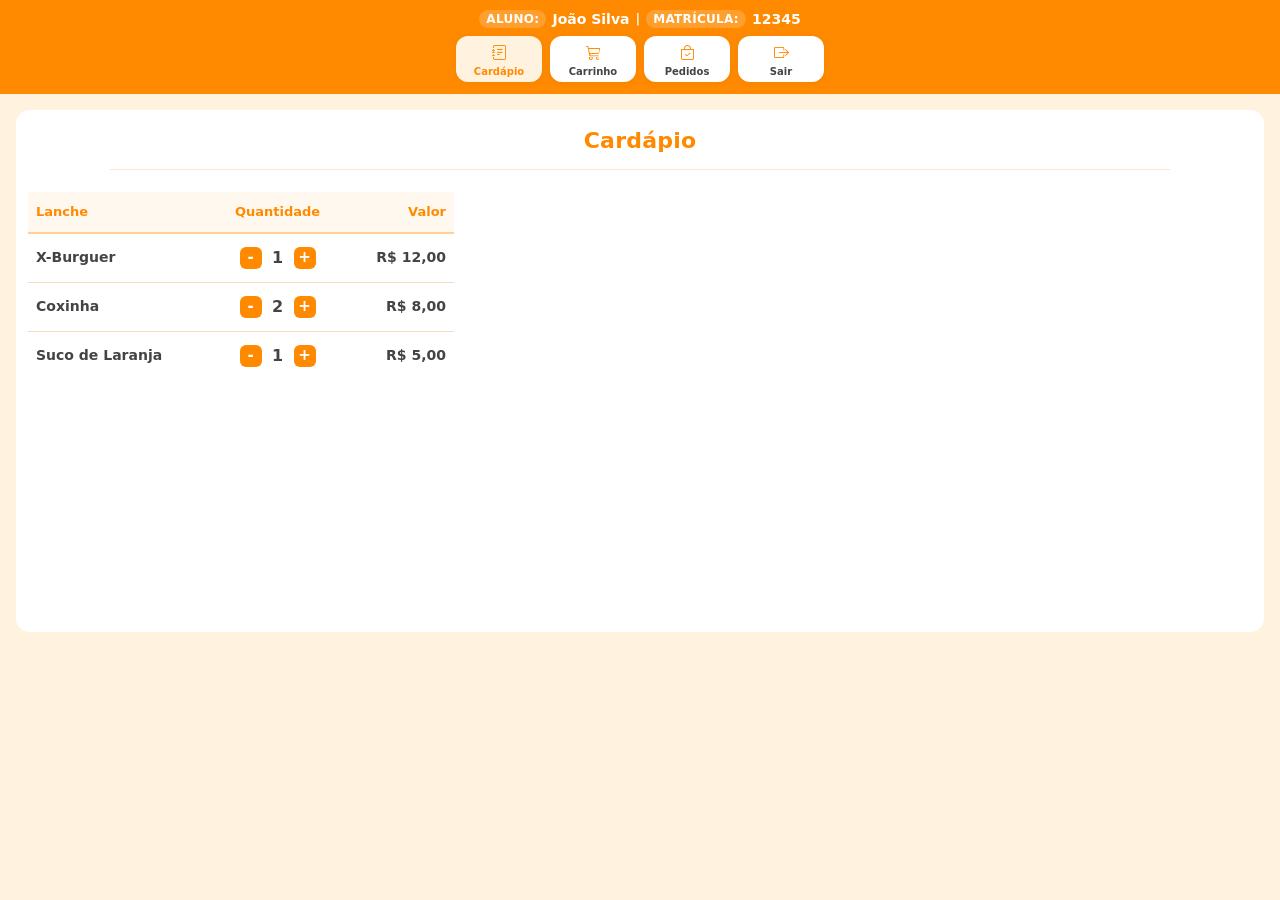
==== main/index.html @ 2430362f "adicionado: tela de login, redirecionamentos" ====
<!DOCTYPE html>
<html lang="pt-BR">

<head>
    <meta charset="UTF-8">
    <meta name="viewport" content="width=device-width, initial-scale=1.0">
    <title>Fura-Fila</title>

    <link href="https://cdn.jsdelivr.net/npm/bootstrap@5.3.3/dist/css/bootstrap.min.css" rel="stylesheet">
    <link rel="stylesheet" href="https://cdn.jsdelivr.net/npm/bootstrap-icons@1.11.3/font/bootstrap-icons.min.css">
    <link rel="stylesheet" href="./styles/main/nav-bar.css">
    <link rel="stylesheet" href="./styles/main/sections.css">
    <link rel="stylesheet" href="./styles/pages/cardapio.css">
</head>

<body>
    <nav class="student-navbar">
        <div class="container-fluid px-2">
            <div class="student-info text-center">
                <div class="info-inline">
                    <span class="info-label">Aluno:</span>
                    <span class="info-value">João Silva</span>
                    <span class="info-separator">|</span>
                    <span class="info-label">Matrícula:</span>
                    <span class="info-value">12345</span>
                </div>
            </div>
        </div>

        <div class="student-menu d-flex justify-content-center align-items-center gap-2 mt-2">
            <a class="menu-btn" href="#" data-page="cardapio">
                <i class="bi bi-journal-text"></i>
                <span>Cardápio</span>
            </a>

            <a class="menu-btn" href="#" data-page="carrinho">
                <i class="bi bi-cart3"></i>
                <span>Carrinho</span>
            </a>

            <a class="menu-btn" href="#" data-page="pedidos">
                <i class="bi bi-bag-check"></i>
                <span>Pedidos</span>
            </a>

            <a class="menu-btn" href="#" onclick="sair()">
                <i class="bi bi-box-arrow-right"></i>
                <span>Sair</span>
            </a>
        </div>
    </nav>

    <main class="p-3 d-flex flex-column gap-3">
        <section id="cardapio" class="page-section">
            <div class="section-header">Cardápio</div>
            <hr>
            <div class="section-content cart-content">
                <div class="table-responsive">
                    <table class="table cart-table align-middle mb-0">
                        <thead>
                            <tr>
                                <th scope="col">Lanche</th>
                                <th scope="col" class="text-center">Quantidade</th>
                                <th scope="col" class="text-end">Valor</th>
                            </tr>
                        </thead>
                        <tbody>
                            <tr>
                                <td>X-Burguer</td>
                                <td class="text-center">
                                    <div class="qty-control">
                                        <button type="button" class="qty-btn">-</button>
                                        <span class="qty-value">1</span>
                                        <button type="button" class="qty-btn">+</button>
                                    </div>
                                </td>
                                <td class="text-end">R$ 12,00</td>
                            </tr>
                            <tr>
                                <td>Coxinha</td>
                                <td class="text-center">
                                    <div class="qty-control">
                                        <button type="button" class="qty-btn">-</button>
                                        <span class="qty-value">2</span>
                                        <button type="button" class="qty-btn">+</button>
                                    </div>
                                </td>
                                <td class="text-end">R$ 8,00</td>
                            </tr>
                            <tr>
                                <td>Suco de Laranja</td>
                                <td class="text-center">
                                    <div class="qty-control">
                                        <button type="button" class="qty-btn">-</button>
                                        <span class="qty-value">1</span>
                                        <button type="button" class="qty-btn">+</button>
                                    </div>
                                </td>
                                <td class="text-end">R$ 5,00</td>
                            </tr>
                        </tbody>
                    </table>
                </div>
            </div>
        </section>

        <section id="carrinho" class="page-section">
            <div class="section-header">Carrinho</div>
            <hr>
            <div class="section-content">

            </div>
        </section>

        <section id="pedidos" class="page-section">
            <div class="section-header">Pedidos</div>
            <hr>
            <div class="section-content"></div>
        </section>

        <template id="ticket">
            <div class="section-header">Pedidos</div>
            <hr>
            <div class="section-content"></div>
        </template>
    </main>



    <script src="https://cdn.jsdelivr.net/npm/bootstrap@5.3.3/dist/js/bootstrap.bundle.min.js"></script>
    <script src="./scripts/nav.js"></script>

    <script>
        function sair() {
                window.location.href = '../public/index.html';
        }
    </script>
</body>

</html>
---- main/styles/main/nav-bar.css ----
body {
  margin: 0;
  min-height: 100vh;
  display: flex;
  flex-direction: column;
}

main {
  background: #fff3e0;
  flex: 1;
}

.student-navbar {
  background: #ff8a00;
  padding: 10px 10px 12px;
  box-shadow: 0 2px 8px rgba(0, 0, 0, 0.06);
}
/*
  border-bottom-left-radius: 14px;
  border-bottom-right-radius: 14px;
*/

.student-info {
  color: #ffffff;
}

.info-inline {
  display: flex;
  justify-content: center;
  align-items: center;
  gap: 6px;
  line-height: 1.2;
  flex-wrap: wrap;
}

.info-label {
  font-size: 12px;
  font-weight: 800;
  text-transform: uppercase;
  letter-spacing: 0.3px;
  background: rgba(255, 255, 255, 0.18);
  padding: 2px 7px;
  border-radius: 999px;
}

.info-value {
  font-size: 14px;
  font-weight: 700;
}

.info-separator {
  font-size: 13px;
  font-weight: 700;
  opacity: 0.9;
}

.student-menu {
  flex-wrap: nowrap;
}

.menu-btn {
  width: 86px;
  min-height: 46px;
  background: #ffffff;
  border-radius: 12px;
  text-decoration: none;
  color: #444444;
  display: flex;
  flex-direction: column;
  align-items: center;
  justify-content: center;
  gap: 2px;
  font-size: 10px;
  font-weight: 700;
  box-shadow: 0 1px 6px rgba(0, 0, 0, 0.05);
  transition: 0.2s ease;
  padding: 4px 6px;
}

.menu-btn i {
  font-size: 15px;
  color: #ff8a00;
}

.menu-btn span {
  line-height: 1;
}

.menu-btn.active {
  background: #fff3e0;
  color: #ff8a00;
}

.menu-btn:hover {
  transform: translateY(-1px);
  color: #ff8a00;
}

@media (max-width: 360px) {
  .student-navbar {
    padding: 9px 8px 10px;
  }

  .info-inline {
    gap: 4px;
  }

  .info-label {
    font-size: 11px;
    padding: 2px 6px;
  }

  .info-value {
    font-size: 13px;
  }

  .info-separator {
    font-size: 12px;
  }

  .menu-btn {
    width: 78px;
    min-height: 42px;
    font-size: 9px;
    padding: 4px 5px;
  }

  .menu-btn i {
    font-size: 14px;
  }
}
---- main/styles/main/sections.css ----
.page-section {
  display: flex;
  flex-direction: column;
  gap: 12px;
  background: #ffffff;
  border-radius: 14px;
}

.section-header {
  text-align: center;
  color: #ff8a00;
  font-size: 22px;
  font-weight: 800;
  letter-spacing: 0.2px;
  margin-top: 14px;
  margin-bottom: 10px;
}

hr {
  width: 85%;
  margin: 12px auto;
  border: 0;
  border-top: 1px solid #eba337;
  margin-bottom: 12px;
}

.section-content {
  min-height: 450px;
  max-width: 450px;
}
---- main/styles/pages/cardapio.css ----
.cart-content {
  padding: 10px 12px;
}

.cart-table {
  --bs-table-bg: transparent;
  --bs-table-striped-bg: transparent;
  --bs-table-hover-bg: transparent;
  margin: 0;
}

.cart-table thead th {
  font-size: 13px;
  font-weight: 800;
  color: #ff8a00;
  background: #fff8ef;
  border-bottom: 2px solid #ffd199;
  padding: 10px 8px;
}

.cart-table tbody td {
  font-size: 14px;
  font-weight: 600;
  color: #444444;
  padding: 12px 8px;
  border-bottom: 1px solid #f3dcc0;
}

.cart-table tbody tr:last-child td {
  border-bottom: 0;
}

.cart-content {
  padding: 10px 12px;
}

.cart-table {
  --bs-table-bg: transparent;
  --bs-table-striped-bg: transparent;
  --bs-table-hover-bg: transparent;
  margin: 0;
}

.cart-table thead th {
  font-size: 13px;
  font-weight: 800;
  color: #ff8a00;
  background: #fff8ef;
  border-bottom: 2px solid #ffd199;
  padding: 10px 8px;
}

.cart-table tbody td {
  font-size: 14px;
  font-weight: 600;
  color: #444444;
  padding: 12px 8px;
  border-bottom: 1px solid #f3dcc0;
}

.cart-table tbody tr:last-child td {
  border-bottom: 0;
}

.qty-control {
  display: inline-flex;
  align-items: center;
  justify-content: center;
  gap: 8px;
}

.qty-btn {
  width: 22px;
  height: 22px;
  border: 0;
  border-radius: 6px;
  background: #ff8a00;
  color: #ffffff;
  font-size: 15px;
  font-weight: 700;
  line-height: 1;
  display: flex;
  align-items: center;
  justify-content: center;
}

.qty-value {
  min-width: 16px;
  text-align: center;
  font-size: 16px;
  font-weight: 700;
  color: #444444;
}
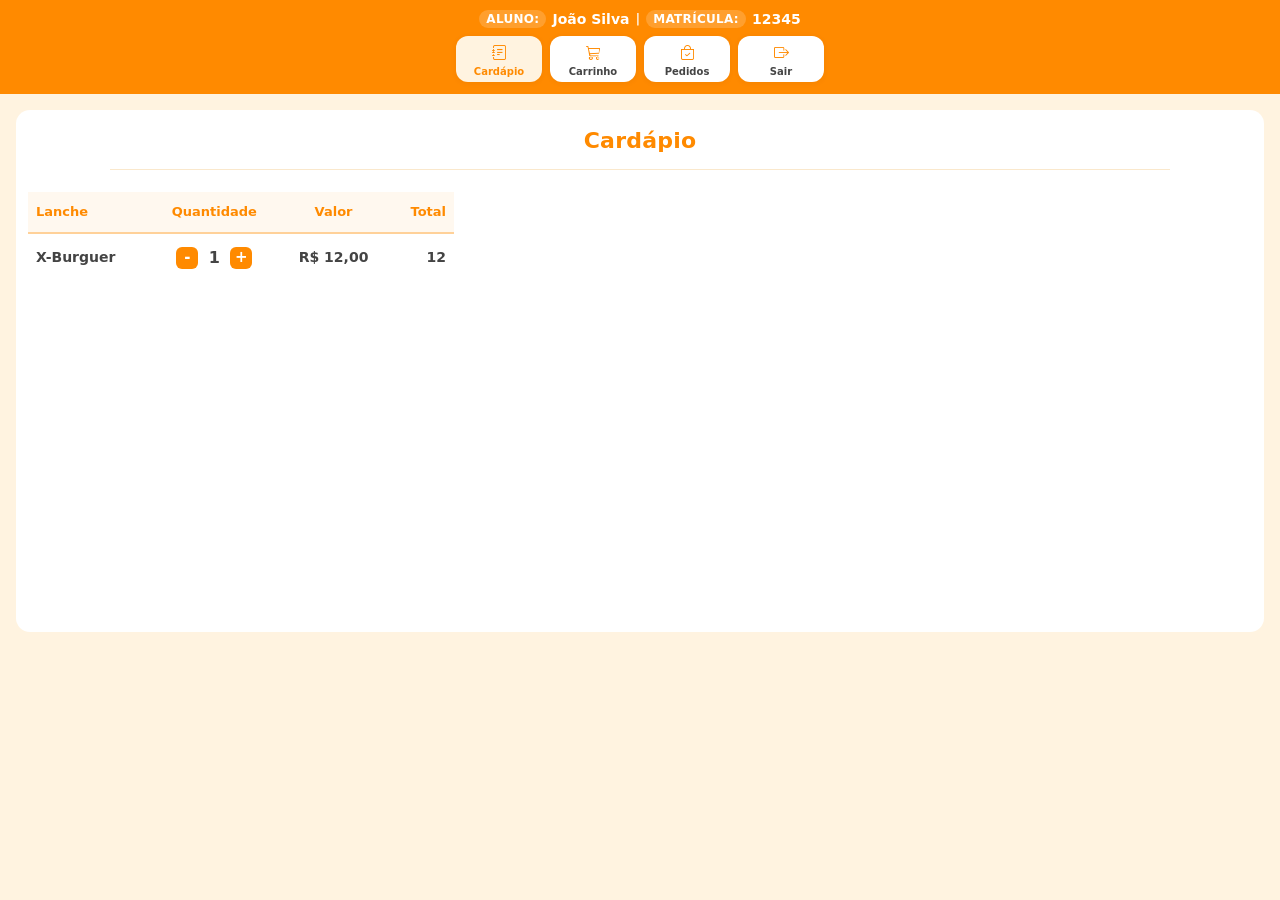
==== commit 509f5cf0: "sem tempo" ====
--- a/main/index.html
+++ b/main/index.html
@@ -11,6 +11,8 @@
     <link rel="stylesheet" href="./styles/main/nav-bar.css">
     <link rel="stylesheet" href="./styles/main/sections.css">
     <link rel="stylesheet" href="./styles/pages/cardapio.css">
+    <link rel="stylesheet" href="./styles/pages/carrinho.css">
+    <link rel="stylesheet" href="./styles/pages/two.css">
 </head>
 
 <body>
@@ -54,14 +56,15 @@
         <section id="cardapio" class="page-section">
             <div class="section-header">Cardápio</div>
             <hr>
-            <div class="section-content cart-content">
+            <div class="section-content cart-content overflow-y-auto">
                 <div class="table-responsive">
                     <table class="table cart-table align-middle mb-0">
                         <thead>
                             <tr>
                                 <th scope="col">Lanche</th>
                                 <th scope="col" class="text-center">Quantidade</th>
-                                <th scope="col" class="text-end">Valor</th>
+                                <th scope="col" class="text-center">Valor</th>
+                                <th scope="col" class="text-end">Total</th>
                             </tr>
                         </thead>
                         <tbody>
@@ -74,29 +77,8 @@
                                         <button type="button" class="qty-btn">+</button>
                                     </div>
                                 </td>
-                                <td class="text-end">R$ 12,00</td>
-                            </tr>
-                            <tr>
-                                <td>Coxinha</td>
-                                <td class="text-center">
-                                    <div class="qty-control">
-                                        <button type="button" class="qty-btn">-</button>
-                                        <span class="qty-value">2</span>
-                                        <button type="button" class="qty-btn">+</button>
-                                    </div>
-                                </td>
-                                <td class="text-end">R$ 8,00</td>
-                            </tr>
-                            <tr>
-                                <td>Suco de Laranja</td>
-                                <td class="text-center">
-                                    <div class="qty-control">
-                                        <button type="button" class="qty-btn">-</button>
-                                        <span class="qty-value">1</span>
-                                        <button type="button" class="qty-btn">+</button>
-                                    </div>
-                                </td>
-                                <td class="text-end">R$ 5,00</td>
+                                <td class="text-center">R$ 12,00</td>
+                                <td class="text-end">12</td>
                             </tr>
                         </tbody>
                     </table>
@@ -107,21 +89,60 @@
         <section id="carrinho" class="page-section">
             <div class="section-header">Carrinho</div>
             <hr>
-            <div class="section-content">
-
+            <div class="section-content cart-section overflow-y-auto">
+                <div class="table-responsive">
+                    <table class="table cart-table align-middle mb-0">
+                        <thead>
+                            <tr>
+                                <th scope="col">Lanche</th>
+                                <th scope="col" class="text-center">Qtd</th>
+                                <th scope="col" class="text-end">Valor</th>
+                            </tr>
+                        </thead>
+                        <tbody>
+                            <tr>
+                                <td>X-Burguer</td>
+                                <td class="text-center">1</td>
+                                <td class="text-end">R$ 12,00</td>
+                            </tr>
+                        </tbody>
+                    </table>
+                </div>
             </div>
         </section>
 
         <section id="pedidos" class="page-section">
             <div class="section-header">Pedidos</div>
             <hr>
-            <div class="section-content"></div>
+            <div class="section-content pedidos-content">
+                <div class="pedidos-list">
+                    <a href="#" class="pedido-card">
+                        <div class="pedido-main">
+                            <span class="pedido-id">Pedido #047</span>
+                            <span class="pedido-status">Pronto para retirada</span>
+                        </div>
+
+                        <div class="pedido-info">
+                            <span class="pedido-total">R$ 28,00</span>
+                            <i class="bi bi-chevron-right"></i>
+                        </div>
+                    </a>
+                </div>
+            </div>
         </section>
 
         <template id="ticket">
-            <div class="section-header">Pedidos</div>
-            <hr>
-            <div class="section-content"></div>
+            <a href="#" class="pedido-card">
+                <div class="pedido-main">
+                    <span class="pedido-id"></span>
+                    <span class="pedido-status"></span>
+                </div>
+
+                <div class="pedido-info">
+                    <span class="pedido-total"></span>
+                    <i class="bi bi-chevron-right"></i>
+                </div>
+            </a>
         </template>
     </main>
 
@@ -132,7 +153,7 @@
 
     <script>
         function sair() {
-                window.location.href = '../public/index.html';
+            window.location.href = '../public/index.html';
         }
     </script>
 </body>
--- a/main/styles/main/nav-bar.css
+++ b/main/styles/main/nav-bar.css
@@ -3,6 +3,7 @@
   min-height: 100vh;
   display: flex;
   flex-direction: column;
+  height: 100vh;
 }
 
 main {
--- a/main/styles/pages/carrinho.css
+++ b/main/styles/pages/carrinho.css
@@ -0,0 +1,32 @@
+.cart-section {
+  background: #ffffff;
+  border-radius: 12px;
+  padding: 12px;
+  box-shadow: 0 1px 6px rgba(0, 0, 0, 0.05);
+}
+
+.cart-table {
+  --bs-table-bg: transparent;
+  margin: 0;
+}
+
+.cart-table thead th {
+  background: #fff8ef;
+  color: #ff8a00;
+  font-size: 13px;
+  font-weight: 800;
+  padding: 10px 8px;
+  border-bottom: 2px solid #ffd199;
+}
+
+.cart-table tbody td {
+  color: #444444;
+  font-size: 14px;
+  font-weight: 600;
+  padding: 12px 8px;
+  border-bottom: 1px solid #f3dcc0;
+}
+
+.cart-table tbody tr:last-child td {
+  border-bottom: 0;
+}
--- a/main/styles/pages/two.css
+++ b/main/styles/pages/two.css
@@ -0,0 +1,66 @@
+.pedidos-content {
+  padding: 10px 12px;
+}
+
+.pedidos-list {
+  display: flex;
+  flex-direction: column;
+  gap: 10px;
+}
+
+.pedido-card {
+  background: #fff8ef;
+  border: 1px solid #ffd199;
+  border-radius: 12px;
+  padding: 12px 14px;
+  text-decoration: none;
+  display: flex;
+  align-items: center;
+  justify-content: space-between;
+  gap: 12px;
+  box-shadow: 0 1px 5px rgba(0, 0, 0, 0.04);
+  transition: 0.2s ease;
+}
+
+.pedido-card:hover {
+  transform: translateY(-1px);
+  background: #fff4e5;
+}
+
+.pedido-main {
+  display: flex;
+  flex-direction: column;
+  gap: 3px;
+}
+
+.pedido-id {
+  font-size: 15px;
+  font-weight: 800;
+  color: #ff8a00;
+  line-height: 1.1;
+}
+
+.pedido-status {
+  font-size: 12px;
+  font-weight: 600;
+  color: #666666;
+  line-height: 1.2;
+}
+
+.pedido-info {
+  display: flex;
+  align-items: center;
+  gap: 8px;
+  flex-shrink: 0;
+}
+
+.pedido-total {
+  font-size: 14px;
+  font-weight: 700;
+  color: #444444;
+}
+
+.pedido-info i {
+  font-size: 14px;
+  color: #ff8a00;
+}
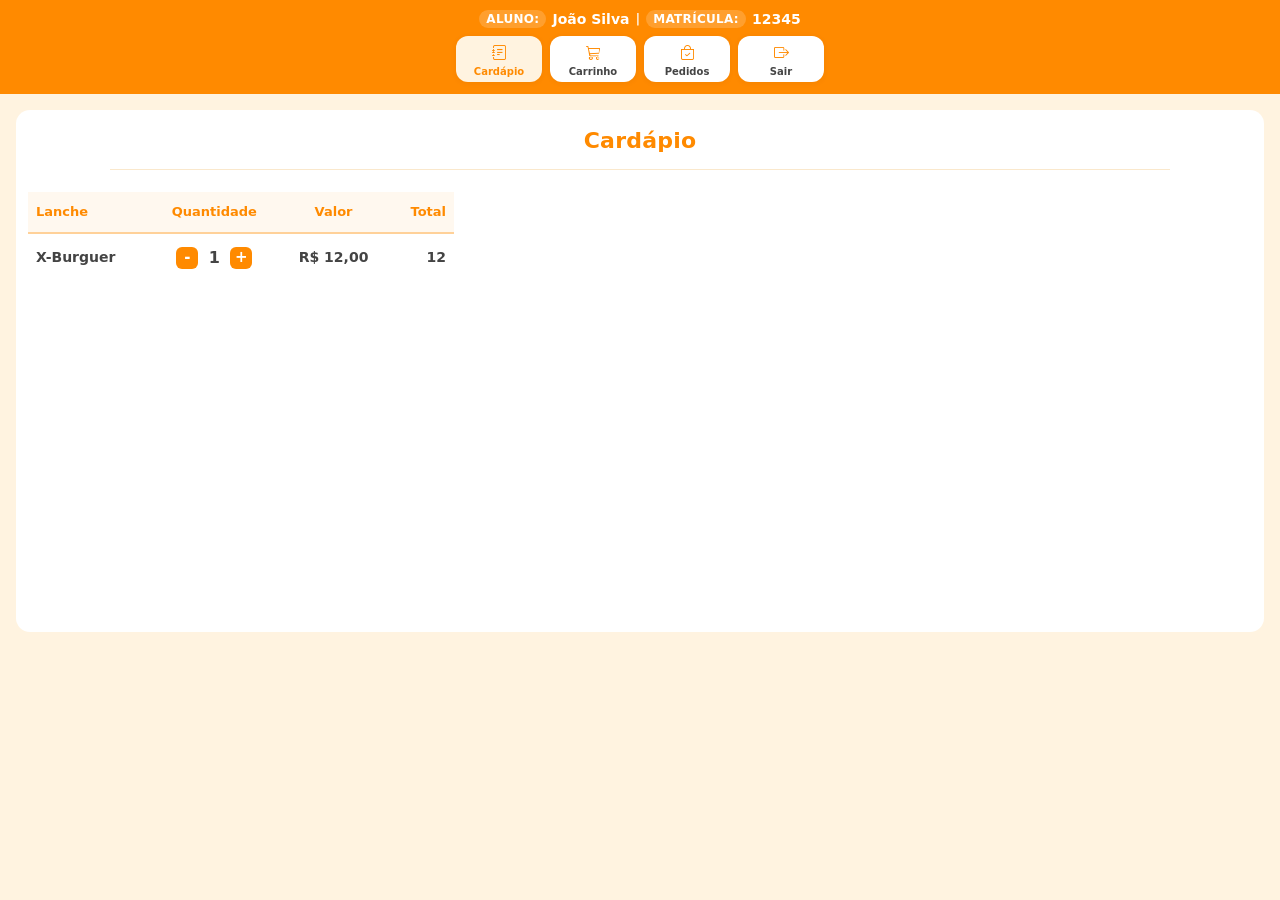
==== commit 8dbc2ecf: "Fix HTML formatting and structure" ====
--- a/main/index.html
+++ b/main/index.html
@@ -116,7 +116,7 @@
             <hr>
             <div class="section-content pedidos-content">
                 <div class="pedidos-list">
-                    <a href="#" class="pedido-card">
+                    <a href=" href="ticker.html"" class="pedido-card">
                         <div class="pedido-main">
                             <span class="pedido-id">Pedido #047</span>
                             <span class="pedido-status">Pronto para retirada</span>
@@ -131,19 +131,46 @@
             </div>
         </section>
 
-        <template id="ticket">
-            <a href="#" class="pedido-card">
-                <div class="pedido-main">
-                    <span class="pedido-id"></span>
-                    <span class="pedido-status"></span>
-                </div>
+<template id="ticket">
+    <div class="ticket-card">
+        <div class="ticket-header">
+            <span class="pedido-id">Pedido #047</span>
+            <span class="pedido-status status-pronto">Pronto para retirada</span>
+        </div>
 
-                <div class="pedido-info">
-                    <span class="pedido-total"></span>
-                    <i class="bi bi-chevron-right"></i>
-                </div>
-            </a>
-        </template>
+        <hr>
+
+        <div class="ticket-itens">
+            <div class="ticket-item">
+                <span class="ticket-nome">X-Burguer</span>
+                <span class="ticket-qty">x1</span>
+                <span class="ticket-valor">R$ 12,00</span>
+            </div>
+            <div class="ticket-item">
+                <span class="ticket-nome">Coxinha</span>
+                <span class="ticket-qty">x2</span>
+                <span class="ticket-valor">R$ 16,00</span>
+            </div>
+        </div>
+
+        <hr>
+
+        <div class="ticket-footer">
+            <span class="ticket-label">Total</span>
+            <span class="ticket-total">R$ 28,00</span>
+        </div>
+
+        <div class="ticket-pagamento mt-2">
+            <span class="ticket-label">Pagamento</span>
+            <span class="ticket-forma">Pix</span>
+        </div>
+
+        <div class="ticket-hora mt-1">
+            <span class="ticket-label">Horário</span>
+            <span class="ticket-time">14:32</span>
+        </div>
+    </div>
+</template>
     </main>
 
 
@@ -158,4 +185,4 @@
     </script>
 </body>
 
-</html>+</html>
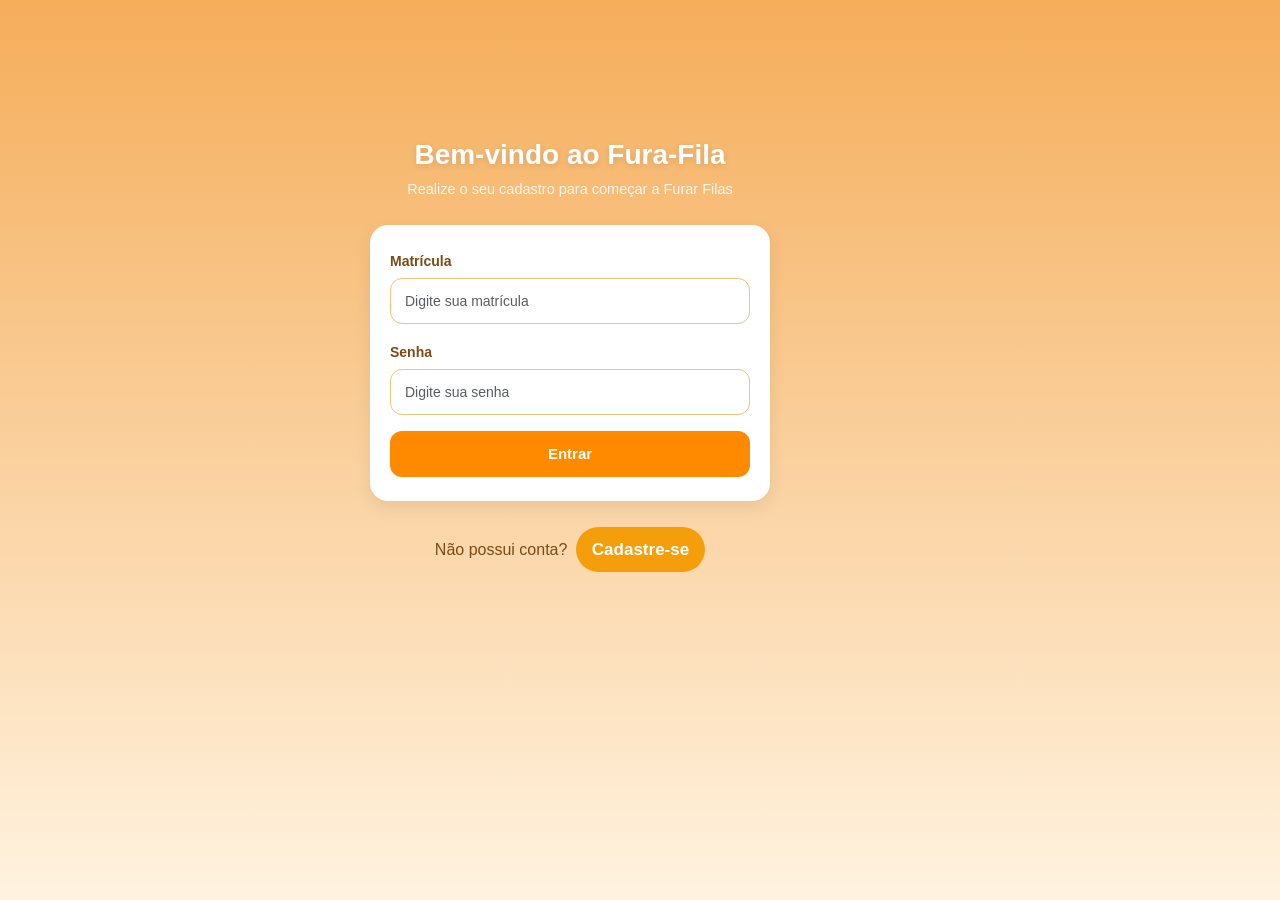
==== commit c77a3a7f: "projeto finalizado" ====
--- a/main/index.html
+++ b/main/index.html
@@ -67,20 +67,7 @@
                                 <th scope="col" class="text-end">Total</th>
                             </tr>
                         </thead>
-                        <tbody>
-                            <tr>
-                                <td>X-Burguer</td>
-                                <td class="text-center">
-                                    <div class="qty-control">
-                                        <button type="button" class="qty-btn">-</button>
-                                        <span class="qty-value">1</span>
-                                        <button type="button" class="qty-btn">+</button>
-                                    </div>
-                                </td>
-                                <td class="text-center">R$ 12,00</td>
-                                <td class="text-end">12</td>
-                            </tr>
-                        </tbody>
+                        <tbody></tbody>
                     </table>
                 </div>
             </div>
@@ -99,13 +86,7 @@
                                 <th scope="col" class="text-end">Valor</th>
                             </tr>
                         </thead>
-                        <tbody>
-                            <tr>
-                                <td>X-Burguer</td>
-                                <td class="text-center">1</td>
-                                <td class="text-end">R$ 12,00</td>
-                            </tr>
-                        </tbody>
+                        <tbody></tbody>
                     </table>
                 </div>
             </div>
@@ -114,75 +95,51 @@
         <section id="pedidos" class="page-section">
             <div class="section-header">Pedidos</div>
             <hr>
+
             <div class="section-content pedidos-content">
-                <div class="pedidos-list">
-                    <a href=" href="ticker.html"" class="pedido-card">
+                <div class="pedidos-list"></div>
+
+                <div id="pedido-detalhe" class="pedido-detalhe mt-3" style="display: none;">
+                    <div class="pedido-card">
                         <div class="pedido-main">
-                            <span class="pedido-id">Pedido #047</span>
-                            <span class="pedido-status">Pronto para retirada</span>
+                            <span id="detalhe-id" class="pedido-id"></span>
+                            <span id="detalhe-status" class="pedido-status"></span>
                         </div>
 
                         <div class="pedido-info">
-                            <span class="pedido-total">R$ 28,00</span>
-                            <i class="bi bi-chevron-right"></i>
+                            <span id="detalhe-total" class="pedido-total"></span>
                         </div>
-                    </a>
+                    </div>
+
+                    <div class="pedido-extra mt-2 p-3">
+                        <p class="mb-1"><strong>Quantidade:</strong> <span id="detalhe-quantidade"></span></p>
+                        <p class="mb-0"><strong>Criado em:</strong> <span id="detalhe-data"></span></p>
+                    </div>
                 </div>
             </div>
         </section>
 
-<template id="ticket">
-    <div class="ticket-card">
-        <div class="ticket-header">
-            <span class="pedido-id">Pedido #047</span>
-            <span class="pedido-status status-pronto">Pronto para retirada</span>
-        </div>
+        <template id="ticket">
+            <a href="#" class="pedido-card">
+                <div class="pedido-main">
+                    <span class="pedido-id"></span>
+                    <span class="pedido-status"></span>
+                </div>
 
-        <hr>
-
-        <div class="ticket-itens">
-            <div class="ticket-item">
-                <span class="ticket-nome">X-Burguer</span>
-                <span class="ticket-qty">x1</span>
-                <span class="ticket-valor">R$ 12,00</span>
-            </div>
-            <div class="ticket-item">
-                <span class="ticket-nome">Coxinha</span>
-                <span class="ticket-qty">x2</span>
-                <span class="ticket-valor">R$ 16,00</span>
-            </div>
-        </div>
-
-        <hr>
-
-        <div class="ticket-footer">
-            <span class="ticket-label">Total</span>
-            <span class="ticket-total">R$ 28,00</span>
-        </div>
-
-        <div class="ticket-pagamento mt-2">
-            <span class="ticket-label">Pagamento</span>
-            <span class="ticket-forma">Pix</span>
-        </div>
-
-        <div class="ticket-hora mt-1">
-            <span class="ticket-label">Horário</span>
-            <span class="ticket-time">14:32</span>
-        </div>
-    </div>
-</template>
+                <div class="pedido-info">
+                    <span class="pedido-total"></span>
+                    <i class="bi bi-chevron-right"></i>
+                </div>
+            </a>
+        </template>
     </main>
 
+    <script src="https://cdn.jsdelivr.net/npm/bootstrap@5.3.3/dist/js/bootstrap.bundle.min.js"></script>
 
-
-    <script src="https://cdn.jsdelivr.net/npm/bootstrap@5.3.3/dist/js/bootstrap.bundle.min.js"></script>
+    <script src="./scripts/auth.js"></script>
+    <script src="./scripts/api.js"></script>
+    <script src="./scripts/render.js"></script>
     <script src="./scripts/nav.js"></script>
-
-    <script>
-        function sair() {
-            window.location.href = '../public/index.html';
-        }
-    </script>
 </body>
 
-</html>
+</html>
